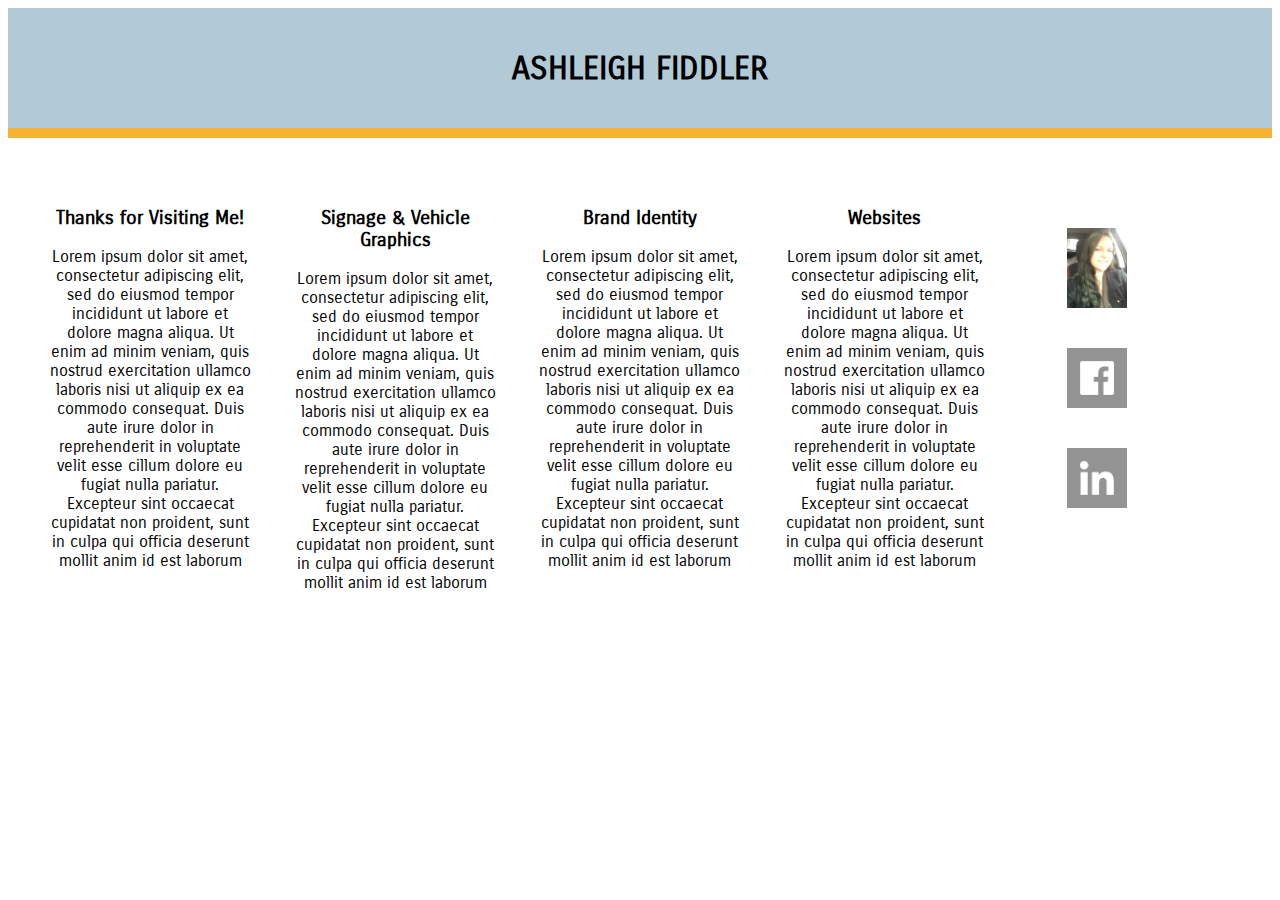
==== aboutPage.html @ 64d01cf8 "first commit" ====
<!DOCTYPE html>
  <html lang="en">
  <head>
       <link rel="stylesheet" href="./aboutStyle.css">
       <link href="https://fonts.googleapis.com/css2?family=Oswald:wght@700&family=Quicksand:wght@515&display=swap" rel="stylesheet">
       <link href="https://fonts.googleapis.com/css2?family=Carrois+Gothic&display=swap" rel="stylesheet">
       <title>About Me</title>
  </head>
    <body>
     <header>
        <h1>ASHLEIGH FIDDLER</h1> 
     </header>
     <main>       
        <section class="container">
            <article class="griditem">
                <h3> Thanks for Visiting Me! </h3>
                <p>Lorem ipsum dolor sit amet, consectetur adipiscing elit, sed do eiusmod tempor incididunt ut labore et dolore magna aliqua. Ut enim ad minim veniam, quis nostrud exercitation ullamco laboris nisi ut aliquip ex ea commodo consequat. Duis aute irure dolor in reprehenderit in voluptate velit esse cillum dolore eu fugiat nulla pariatur. Excepteur sint occaecat cupidatat non proident, sunt in culpa qui officia deserunt mollit anim id est laborum</p>                
            </article>
            <article class="griditem"> 
                <h3> Signage & Vehicle Graphics </h3>
                <p> Lorem ipsum dolor sit amet, consectetur adipiscing elit, sed do eiusmod tempor incididunt ut labore et dolore magna aliqua. Ut enim ad minim veniam, quis nostrud exercitation ullamco laboris nisi ut aliquip ex ea commodo consequat. Duis aute irure dolor in reprehenderit in voluptate velit esse cillum dolore eu fugiat nulla pariatur. Excepteur sint occaecat cupidatat non proident, sunt in culpa qui officia deserunt mollit anim id est laborum</p>
            </article>
            <article class="griditem">
                <h3> Brand Identity </h3>
                <p> Lorem ipsum dolor sit amet, consectetur adipiscing elit, sed do eiusmod tempor incididunt ut labore et dolore magna aliqua. Ut enim ad minim veniam, quis nostrud exercitation ullamco laboris nisi ut aliquip ex ea commodo consequat. Duis aute irure dolor in reprehenderit in voluptate velit esse cillum dolore eu fugiat nulla pariatur. Excepteur sint occaecat cupidatat non proident, sunt in culpa qui officia deserunt mollit anim id est laborum</p>
            </article>
            <article class="griditem">
                <h3> Websites </h3> 
                <p> Lorem ipsum dolor sit amet, consectetur adipiscing elit, sed do eiusmod tempor incididunt ut labore et dolore magna aliqua. Ut enim ad minim veniam, quis nostrud exercitation ullamco laboris nisi ut aliquip ex ea commodo consequat. Duis aute irure dolor in reprehenderit in voluptate velit esse cillum dolore eu fugiat nulla pariatur. Excepteur sint occaecat cupidatat non proident, sunt in culpa qui officia deserunt mollit anim id est laborum</p>
            </article>
            <article class="griditem">
                <div class="images">
                    <img src="myPortfolioPic.JPG" id="pic" alt="my fancy headshot">
                    <img src="Facebook.png" alt="facebook icon" class="icon">
                    <img src="Linkedin.png" alt="linkedin icon" class="icon">
                 </div>                  
            </article>      
        </section>        
     </main>
    </body>
  </html>
---- aboutStyle.css ----
body { 
    font-family: 'Carrois Gothic', sans-serif;
    background-repeat: no-repeat;
    
    }
    
    header {      
        background-color: #b2c9d6;
        border-bottom: solid #f8b232 10px;
        height: 120px;
        display: flex;
        justify-content: center;
        align-items: center;
        margin-bottom: 10px;    
      }
    
      
    main {
        padding: 20px;  
        background-image: url('https://cdn.pixabay.com/photo/2016/03/27/07/32/light-1282314_960_720.jpg');
        background-size: cover;   
        background-repeat: no-repeat;
        
        }

@media (min-width: 992px) { 
    section {
         display: flex;
         flex-direction: row;
       }
        
    .container > article {
            padding: 20px;
            width: 300px;
            text-align: center;
        }    
        
    img {        
    width: 60px;
    padding: 20px;
    
}


    .images {
    display: flex;
    flex-direction: column;
    padding: 20px;
    justify-content: space-around;

}
}
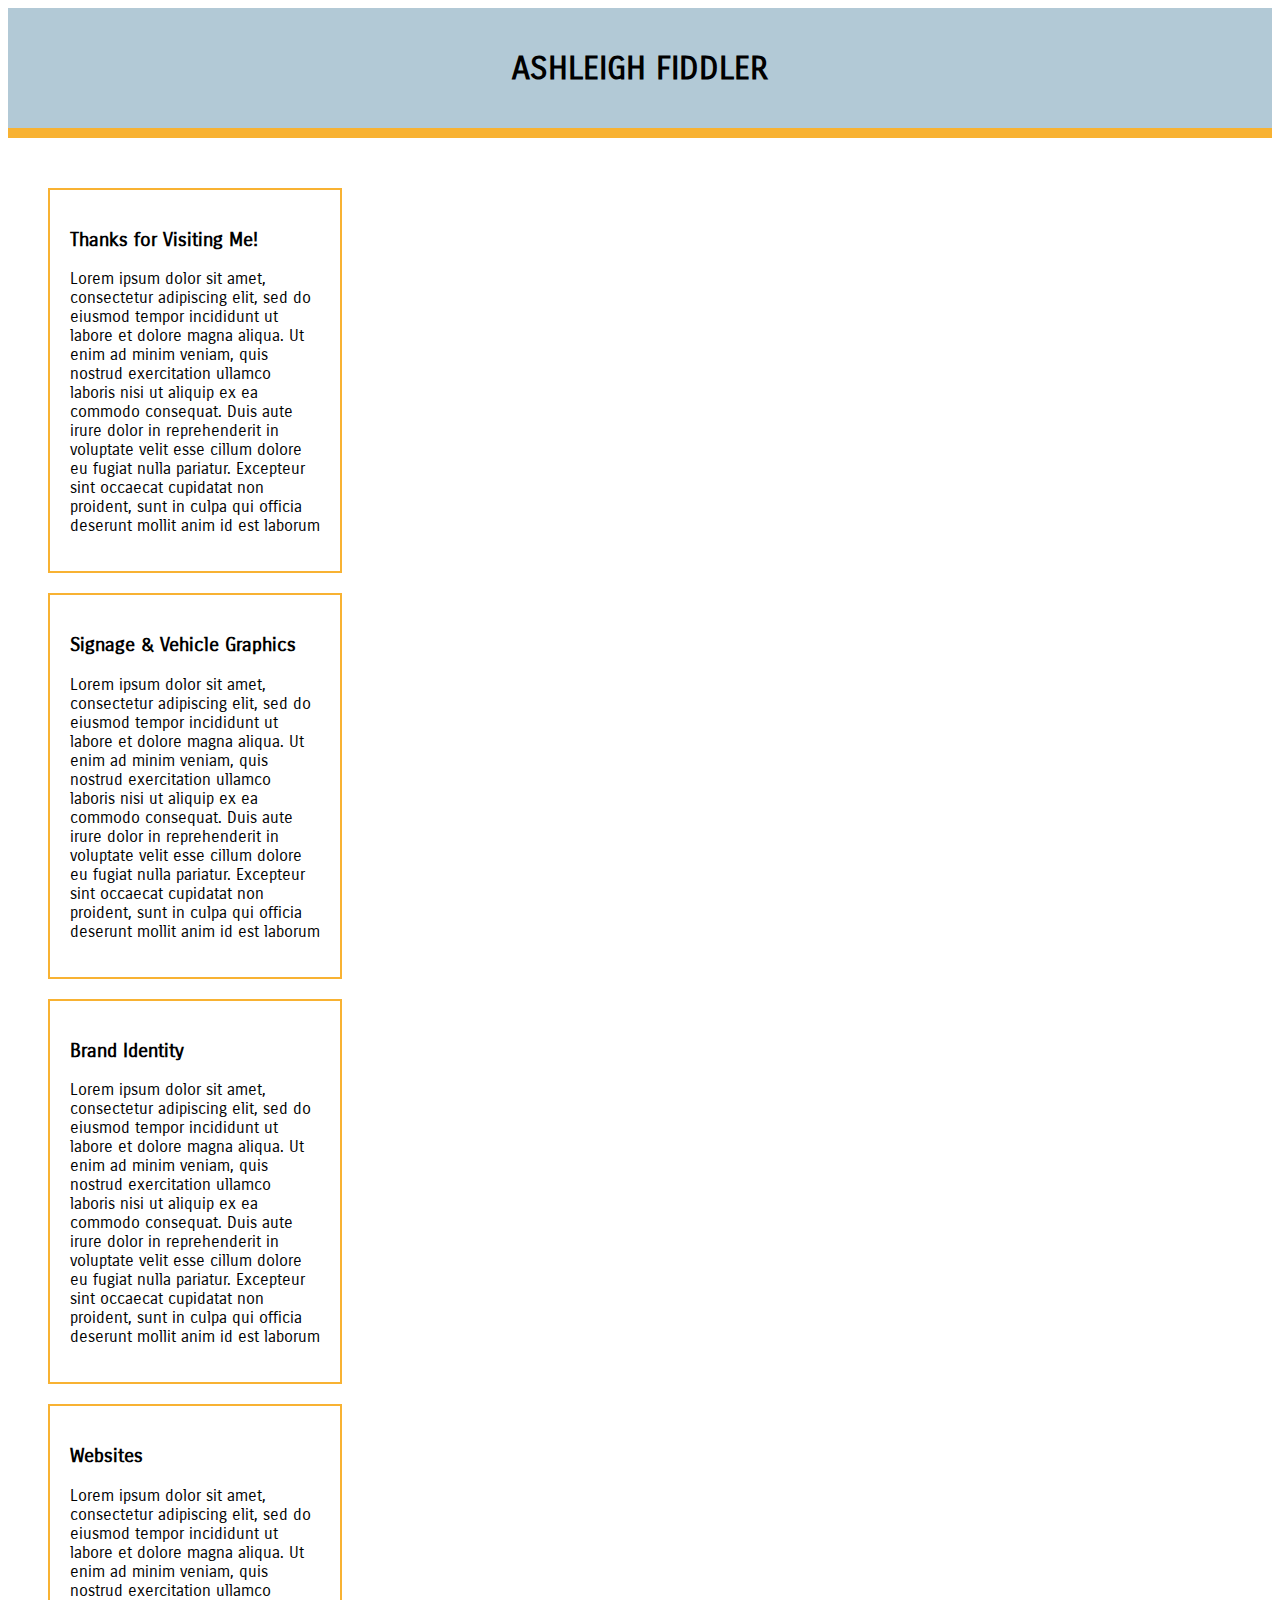
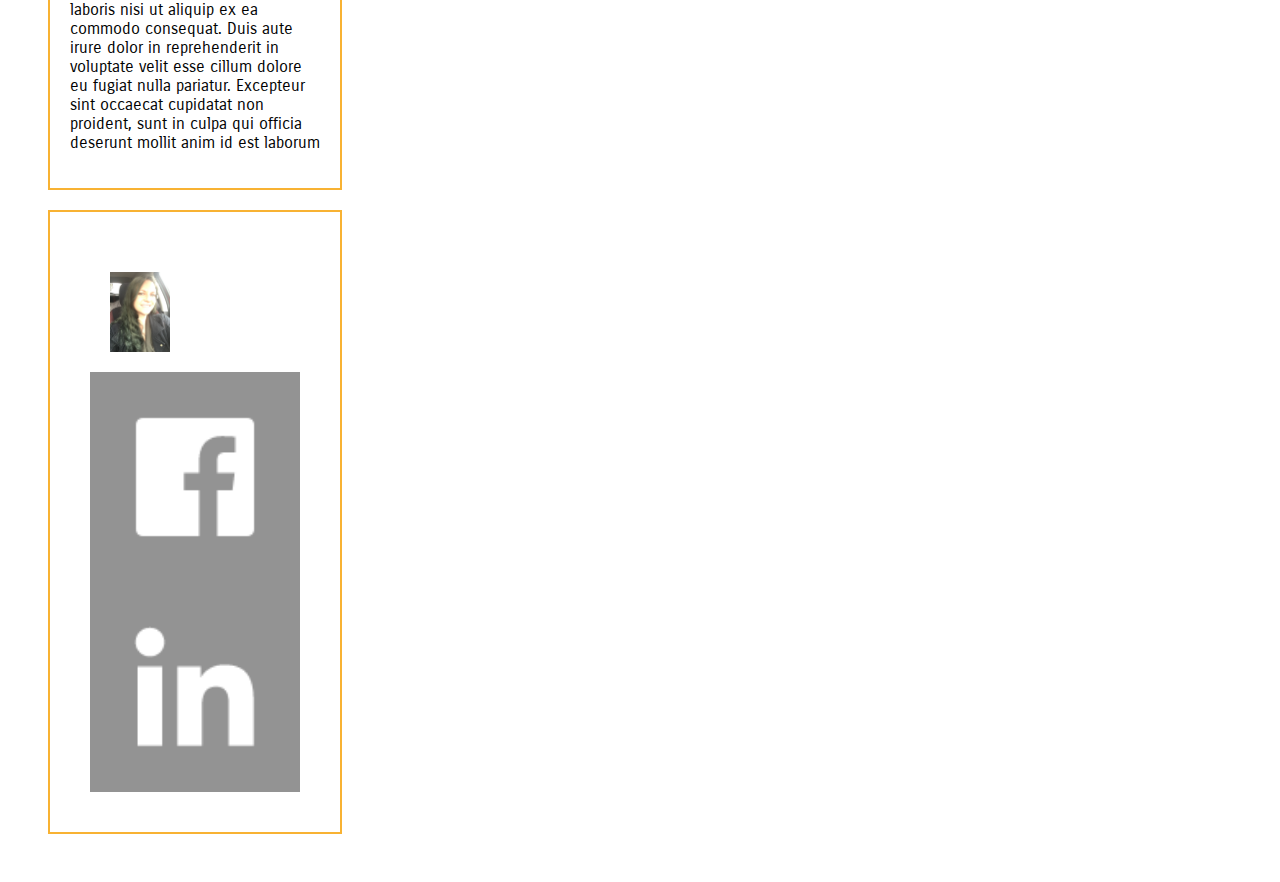
==== commit 8e588dfd: "improvements in layouts" ====
--- a/aboutPage.html
+++ b/aboutPage.html
@@ -30,9 +30,9 @@
             </article>
             <article class="griditem">
                 <div class="images">
-                    <img src="myPortfolioPic.JPG" id="pic" alt="my fancy headshot">
-                    <img src="Facebook.png" alt="facebook icon" class="icon">
-                    <img src="Linkedin.png" alt="linkedin icon" class="icon">
+                    <img src="images/myPortfolioPic.JPG" class="pic" alt="my fancy headshot">
+                    <img src="images/Facebook.png" alt="facebook icon" class="icon">
+                    <img src="images/Linkedin.png" alt="linkedin icon" class="icon">
                  </div>                  
             </article>      
         </section>        
--- a/aboutStyle.css
+++ b/aboutStyle.css
@@ -23,6 +23,17 @@
         
         }
 
+        .pic {        
+            width: 60px;
+            padding: 20px;
+                
+        }
+        .container {
+            display: grid;
+            grid-gap: 20px;
+            padding: 20px;
+        }        
+
 @media (min-width: 992px) { 
     section {
          display: flex;
@@ -30,16 +41,11 @@
        }
         
     .container > article {
-            padding: 20px;
-            width: 300px;
-            text-align: center;
+        border: solid #f8b232 2px;
+        padding: 20px;
+        width: 250px;                 
+ 
         }    
-        
-    img {        
-    width: 60px;
-    padding: 20px;
-    
-}
 
 
     .images {
@@ -50,3 +56,7 @@
 
 }
 }
+
+@media (min-width: 576px) { 
+    
+}